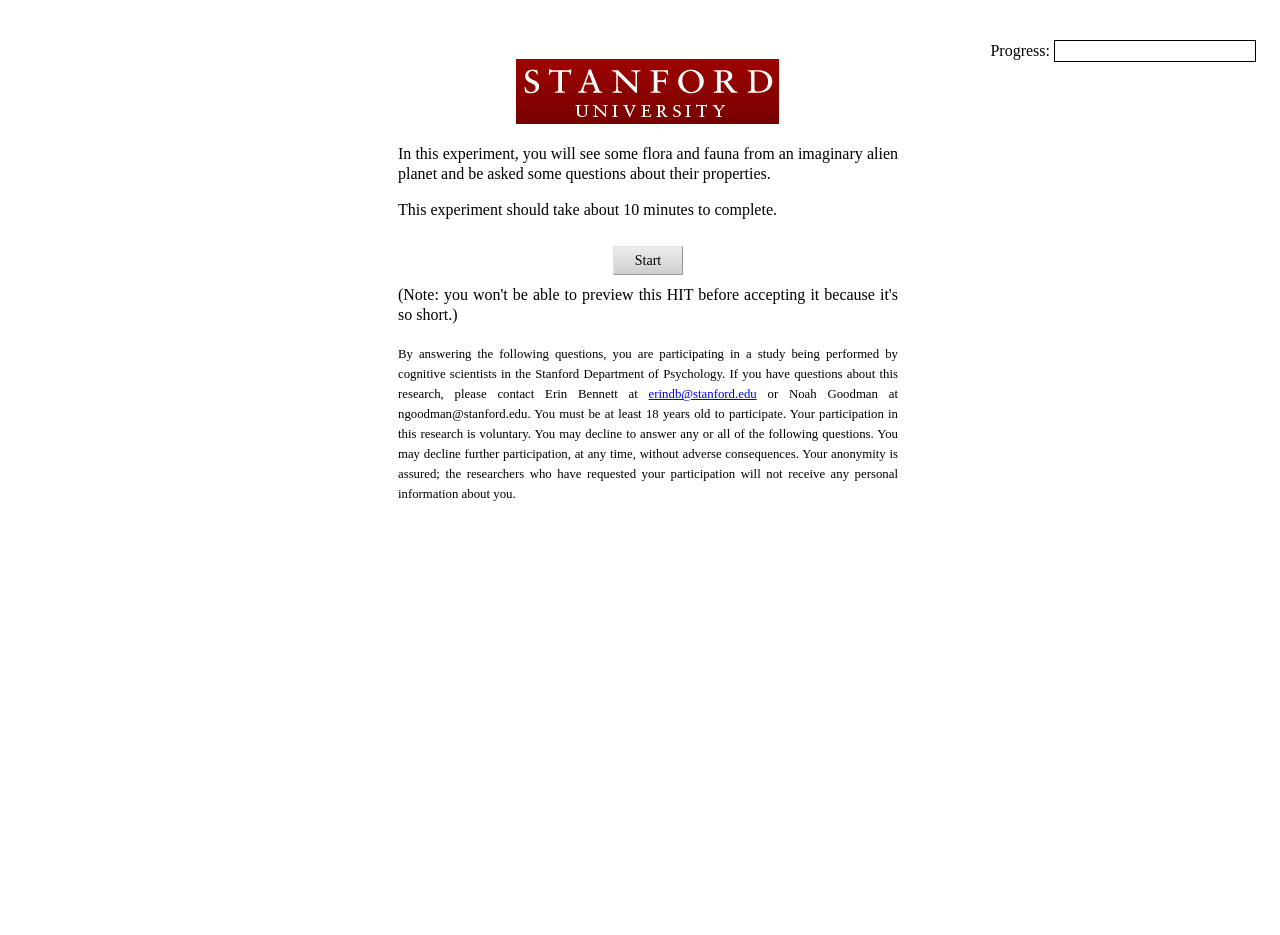
==== generics.html @ 732d8439 "make everything fit into window better (hopefully)" ====
<html>
<head>
  <meta http-equiv="content-type" content="text/html; charset=UTF-8">
  <title>Alien Planet Biodiversity Study</title>
  <meta name="viewport" content="initial-scale=1.0">
  <link rel="stylesheet" href="style.css" />
  <link rel="stylesheet" href="jquery-ui.css"/>
</head> 
<body>

<div class="progress">
  <span>Progress:</span>
  <div class="bar-wrapper">
    <div class="bar" width="0%">
    </div>
  </div>
</div>

<div class="slide" id="consent">
  <img src="stanford.png" alt="Stanford University">
  <br>
  <br>
  <!-- <p id='logo-text'>Stanford Language and Cognition Lab</p> -->
  <p class="block-text">In this experiment, you will see some flora
  and fauna from an imaginary alien planet and be asked some questions about
  their properties.</p>
  <p class="block-text">This experiment should take about 10 minutes to complete.</b></p> 
  <button type="button" onClick="this.blur(); experiment.trial(0)">Start</button>
  <p class="block-text">(Note: you won't be able to preview this HIT before
  accepting it because it's so short.)</p>
  <p class="block-text" id="mustaccept"> You must accept the HIT in order to
  continue.</p>
 	<p class="block-text" id="legal">By answering the following questions, you 
 	are participating in a study being performed by cognitive scientists in the 
 	Stanford Department of Psychology. If you have questions about this research, 
 	please contact Erin Bennett at 
 	<a href="mailto:erindb@stanford.edu">erindb@stanford.edu</a> 
 	or Noah Goodman at ngoodman@stanford.edu. You must be at least 18 years old 
 	to participate. Your participation in this research is voluntary. You may 
 	decline to answer any or all of the following questions. You may decline
 	further participation, at any time, without adverse consequences. Your 
 	anonymity is assured; the researchers who have requested your
 	participation will not receive any personal information about you.</p>
</div>

<div class="slide" id="intro">
  <br/>
  <p class="block-text"><span id="firstIntro">Imagine that you are an intern at a biological research institution on a newly discovered alien planet. You</span><span id="laterIntro">Now you</span> are trying to learn about the <b><span class="property">{{}}</span></b> of different kinds of <b><span class="domain-plural">{{}}</span></b> on this planet.</p>
  <p class="block-text">You decide to go on an observational hike to the habitat of one kind of <span class="domain">{{}}</span> to study their <span class="property">{{}}</span>.</p>
  <button type="button" class="continue">Continue</button>
</div>

<div class="slide" id="familiarization">
  <br/>
  <p class="block-text">You go to the habitat of a kind of <span class="domain">{{}}</span> called <b><span class="wugs">{{}}</span></b>. Here are the <span class="wugs">{{}}</span> that you see:</p>
  <div id="examples"></div>
  <br/>
  <p class="block-text">Please study the <b><span class="wugs">{{}}</span></b> and their <b><span class="property">{{}}</span></b> before going on.</p>
  <button type="button" class="continue">Continue</button>
</div>

<div class="slide" id="target">
  <br/>
  <p class="center-text">You know about <b>one other kind of <span class="domain">{{}}</span></b>. <span class="domain-plural-caps"></span> of this kind are called <b><span class="wugs">{{}}</span></b>. But you haven't seen any <span class="wugs">{{}}</span> yet.</p>
  <div id="utterance">
    <p class="center-text">All you know about <span class="wugs">{{}}</span> is that your supervisor, who is an expert on the <span class="domain-plural">{{}}</span> on this planet, once told you,</p>
    <br/>
    <p><strong><font size="20"><span  id="statement">{{}}</span></font></strong></p>
    <br/>
  </div>
  <p class="center-text">Imagine you saw 100 <span class="wugs">{{}}</span>. How many of those <span class="wugs">{{}}</span> would have <span class="property">{{}}</span>? Please rate how likely it that the number of <b><span class="wugs">{{}}</span></b> with <b><span class="property">{{}}</span></b> would be within each of the following ranges.</p>
  <table>
    <tbody>
      <tr id="sliderbins"></tr>
      <tr><td height="60">Very Likely</td></tr>
      <tr><td height="60">Neutral</td></tr><tr>
      <td height="60">Not Very Likely</td></tr>
      <tr><td height="60">Extremely Unlikely</td>
      </tr><tr id="ranges"></tr>
    </tbody>
  </table>
  <p class="err">Please make sure to adjust all the sliders before continuing (or tap the slider if you think it's already in the right position).</p>
  <button type="button" class="continue">Continue</button>
</div>

<div class="slide" id="questionaire">
  <p>Last section! Please enter your responses below, and then click 'Submit'.</p>
  <br/>
  <form id="questionaireform">
  <p>Your age: <input type="text" name="age"></input></p>
  <br/>
  <p>Your native language*:<input type="text" name="lg"></input><br/>(the language that
  was spoken at home when you were a child)</p>
  <br/>
  <p>We would be interested in any comments you have about this experiment. Please type them here:</p>
  <textarea rows="7" cols="70" name="comments"></textarea>
  <br/>
  <br/>
  <button type="button" id="formsubmit">Submit</button>
  </form>
  <br/>
  <p>*required</p>
</div>

<div class="slide" id="finished">
  You're finished - thanks for participating! Submitting to Mechanical Turk...
</div>

<!-- Scripts -->
<script src="jquery.min.js"></script>
<script src="jquery.csv-0.71.min.js"></script>
<script src="jquery-ui.min.js"></script>
<script src="raphael.js"></script>
<script src="stimuli.js"></script>
<script src="mmturkey.js"></script>
<script src="browserCheck.js"></script>
<script src="generics.js"></script>
</body>
</html>
---- style.css ----
/**
## General styles
This stuff can be ported from experiment to experiment.*/

/** We want the page to sit flush inside the browser window - that means no margins or padding. Also, use a nice-looking serif font. */
body {
	padding: 20;
	margin: 20;
	font-family: Palatino Linotype, Bookman Antiqua, Palatino, serif;
	font-size: 16px;
	line-height: 20px;
	text-align: center;
	width: 95%;
	height: 95%;
}

canvas {
    height: 600;
    width: 950;
	width: 100%;
	height: 100%;
 align: center;
}

table {
  font-size: 16px;
}

.slide {
    text-align: center;
	width: 90%;
	height: 90%;
	display: none;
	position: absolute;
	margin: 0.5%;
	margin-left: 0.5%;
	padding: 1% 2% 1% 2%;
}

input, select, button {font-family: Georgia, serif; font-size: 14px;}

button {
	background: url(button-gradient.png);
	border: 1px solid #999;
	border-top: 1px solid #e0e0e0;
	border-left: 1px solid #e0e0e0;
	margin: 10px;
	padding-left: 5px;
	padding-right: 5px;
	height: 29px;
	min-width: 70px;
}

button:active {
	border-left: 1px solid #c9c9c9;
	border-top: 1px solid #c9c9c9;
	background: none;
	background-color: #c9c9c9;
}

button[disabled] {
	background: url(zen-button.png);
	border: 1px solid #999;
	border-top: 1px solid #e0e0e0;
	border-left: 1px solid #e0e0e0;
	cursor: not-allowed;
}

/**
## Experiment-specific styles
This stuff will vary by experiment.
*/

form {
    text-align: center;
}

.reponse {
    text-align: center;
}

#logo-text {
  font-weight: bold;
}

#instructions {
  text-align: center;
}

.block-text {
  width: 500px;
  text-align: justify;
  margin: 0 auto;
  margin-bottom: 1em;
}

.center-text {
  width: 850px;
  text-align: center;
  margin: 0 auto;
}

#legal {
  margin: 0 auto;
  margin-top: 1.5em;
  font-size: 0.8em;
}

/**
 * Dragdealer JS v0.9.5
 * http://code.ovidiu.ch/dragdealer-js
 *
 * Copyright (c) 2010, Ovidiu Chereches
 * MIT License
 * http://legal.ovidiu.ch/licenses/MIT
 */

.dragdealer {
	position: relative;
	height: 30px;
	background: #EEE;
}
.dragdealer .handle {
	position: absolute;
	cursor: pointer;
}
.dragdealer .red-bar {
	width: 30px;
	height: 30px;
	background: #CC0000;
	color: #FFF;
	line-height: 30px;
	text-align: center;
}
.dragdealer .disabled {
	background: #898989;
}
.dragdealer .grey-bar {
        width: 30px;
        height: 30px;
        background: #999999;
        color: #FFF;
        line-height: 30px;
        text-align: center;
}


/* prog bar */
.progress{
    float:right;
}

.progress span{
    position:relative;
    top: -6px;
}

.bar-wrapper{
    height:20px;
    width:200px;
    border:1px solid #000000;
    display:inline-block;
}

.bar{
    position:relative;
    height:100%;
    width:0px;
    background-color:#000000
}
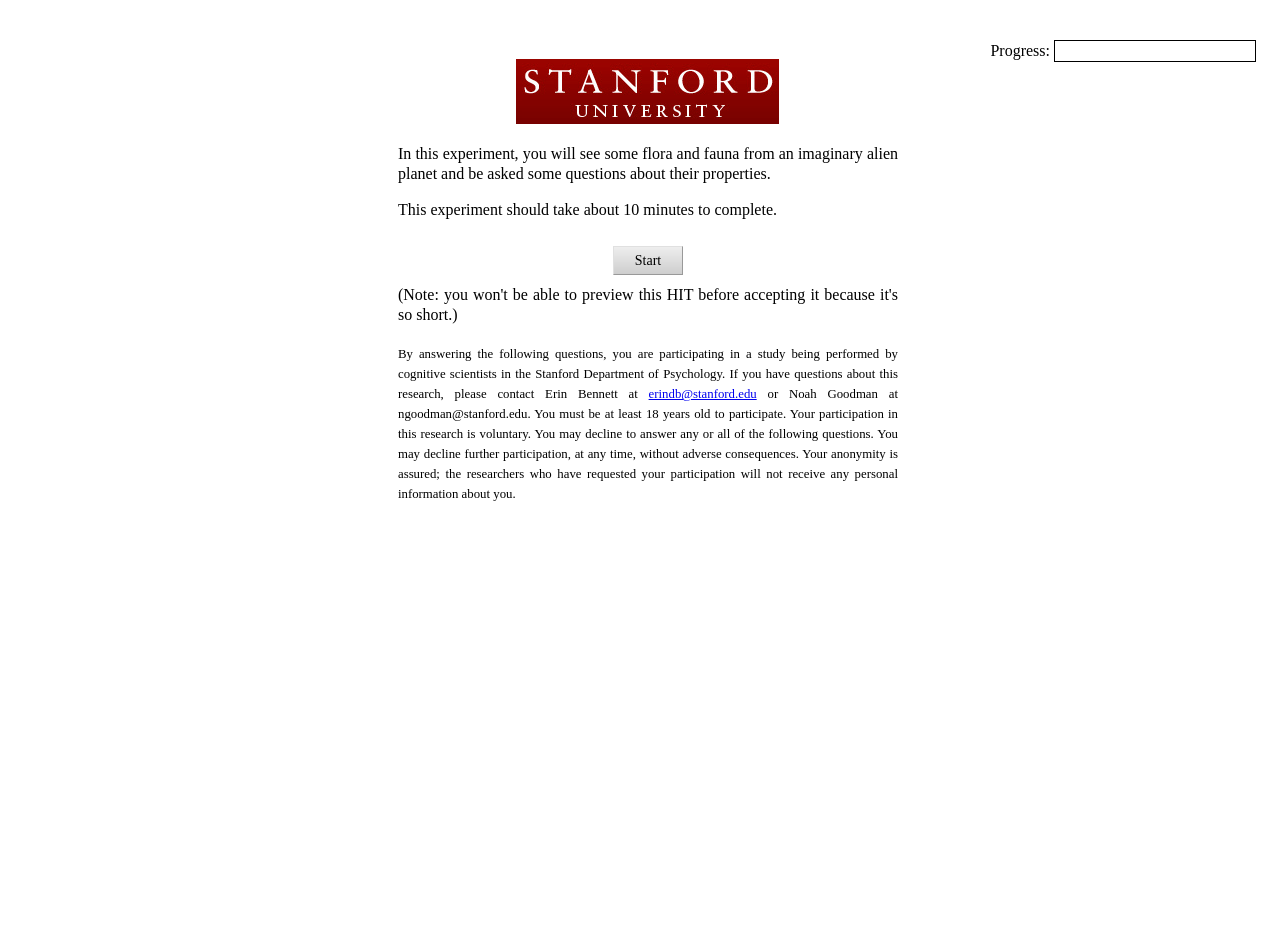
==== commit 2d9fe62f: "try X out of 10" ====
--- a/generics.html
+++ b/generics.html
@@ -22,7 +22,9 @@
   <br>
   <!-- <p id='logo-text'>Stanford Language and Cognition Lab</p> -->
   <p class="block-text">In this experiment, you will see some flora
-  and fauna from an imaginary alien planet and be asked some questions about
+    <span class="dom2">and</span>
+    <span class="dom1">or</span>
+  fauna from an imaginary alien planet and be asked some questions about
   their properties.</p>
   <p class="block-text">This experiment should take about 10 minutes to complete.</b></p> 
   <button type="button" onClick="this.blur(); experiment.trial(0)">Start</button>
@@ -46,7 +48,10 @@
 <div class="slide" id="intro">
   <br/>
   <p class="block-text"><span id="firstIntro">Imagine that you are an intern at a biological research institution on a newly discovered alien planet. You</span><span id="laterIntro">Now you</span> are trying to learn about the <b><span class="property">{{}}</span></b> of different kinds of <b><span class="domain-plural">{{}}</span></b> on this planet.</p>
-  <p class="block-text">You decide to go on an observational hike to the habitat of one kind of <span class="domain">{{}}</span> to study their <span class="property">{{}}</span>.</p>
+  <p class="block-text">You decide to go on
+      <span class="fam1">an observational hike to the habitat of one kind  of <span class="domain">{{}}</span></span>
+      <span class="fam2">a few observational hikes to the habitats of different kinds of <span class="domain-plural">{{}}</span></span>
+  to study their <span class="property">{{}}</span>.</p>
   <button type="button" class="continue">Continue</button>
 </div>
 
@@ -61,14 +66,14 @@
 
 <div class="slide" id="target">
   <br/>
-  <p class="center-text">You know about <b>one other kind of <span class="domain">{{}}</span></b>. <span class="domain-plural-caps"></span> of this kind are called <b><span class="wugs">{{}}</span></b>. But you haven't seen any <span class="wugs">{{}}</span> yet.</p>
+  <p class="center-text">You know about <b>one other kind of <span class="domain">{{}}</span></b>. <span class="domain-plural-caps"></span> of this <span class="fam2">last</span> kind are called <b><span class="wugs">{{}}</span></b>. But you haven't seen any <span class="wugs">{{}}</span> yet.</p>
   <div id="utterance">
     <p class="center-text">All you know about <span class="wugs">{{}}</span> is that your supervisor, who is an expert on the <span class="domain-plural">{{}}</span> on this planet, once told you,</p>
     <br/>
     <p><strong><font size="20"><span  id="statement">{{}}</span></font></strong></p>
     <br/>
   </div>
-  <p class="center-text">Imagine you saw 100 <span class="wugs">{{}}</span>. How many of those <span class="wugs">{{}}</span> would have <span class="property">{{}}</span>? Please rate how likely it that the number of <b><span class="wugs">{{}}</span></b> with <b><span class="property">{{}}</span></b> would be within each of the following ranges.</p>
+  <p class="center-text">Imagine you saw <span class="total">{{}}</span> <span class="wugs">{{}}</span>. How many of those <span class="wugs">{{}}</span> would have <span class="property">{{}}</span>? Please rate how likely it that the number of <b><span class="wugs">{{}}</span></b> with <b><span class="property">{{}}</span></b> would be within each of the following ranges.</p>
   <table>
     <tbody>
       <tr id="sliderbins"></tr>
